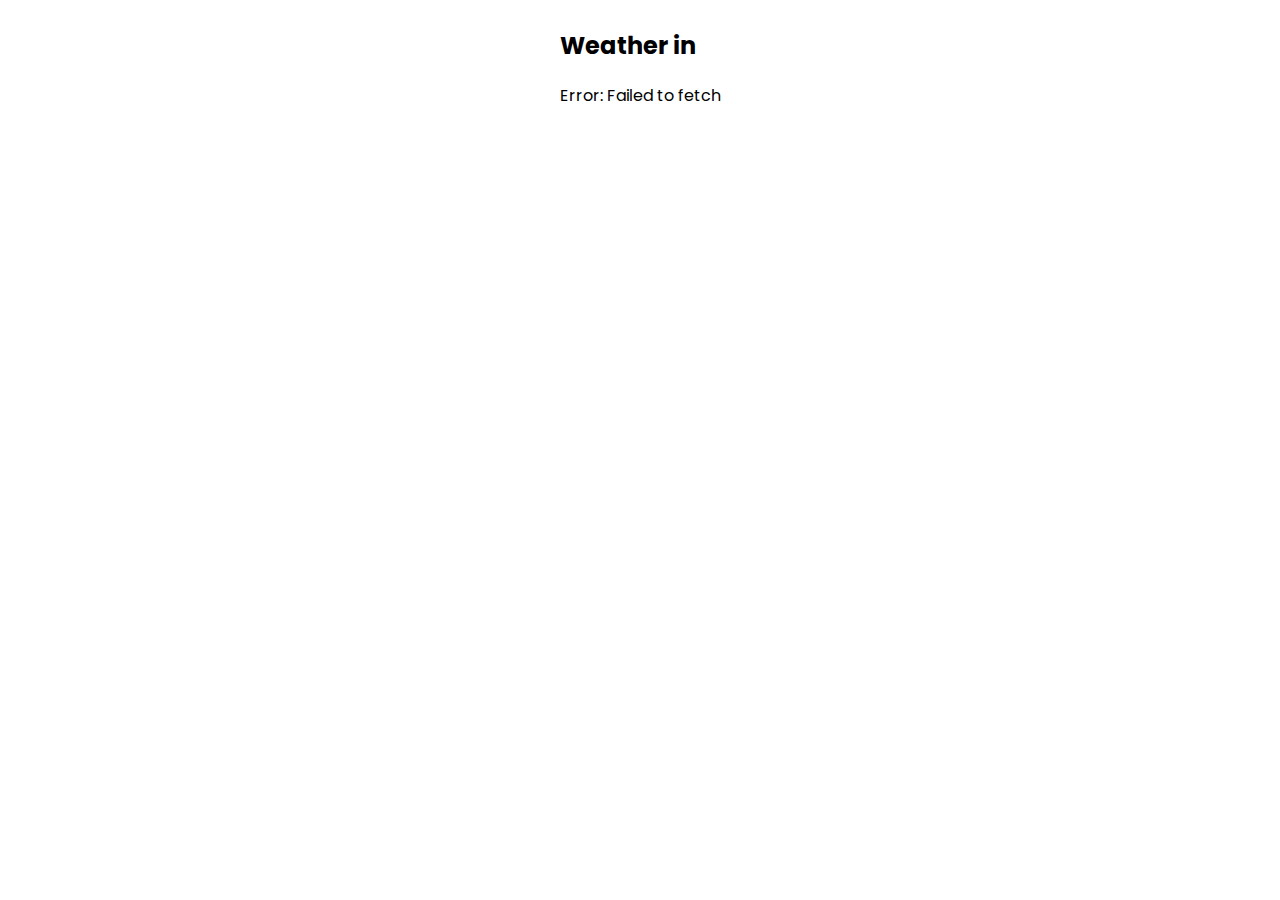
==== index.html @ 2fc7ffc3 "Update index.html" ====
<!DOCTYPE html>
<html lang="en">
<head>
    <meta charset="UTF-8">
    <meta name="viewport" content="width=device-width, initial-scale=1.0">
    <link rel="stylesheet" href="styles.css">
    <link rel="preconnect" href="https://fonts.googleapis.com">
    <link rel="preconnect" href="https://fonts.gstatic.com" crossorigin>
    <link href="https://fonts.googleapis.com/css2?family=Poppins&display=swap" rel="stylesheet">
    <title>Weather Somewhere</title>
</head>
<body>
    <div id="container">
    <h2 id="title">Weather in</h2>
    <div id="weatherInfo"></div>
</div>
    <script src="weather.js"></script>
    <script src="backgroundimage.js"></script>
</body>
</html>
---- styles.css ----
body {
    display: flex;
    flex-direction: column;
    justify-content: center;
    align-items: center;
    font-family: "Poppins", sans-serif;
    font-weight: 400;
    font-style: normal;
}

.weather-info {
    margin-top: 20px;
}
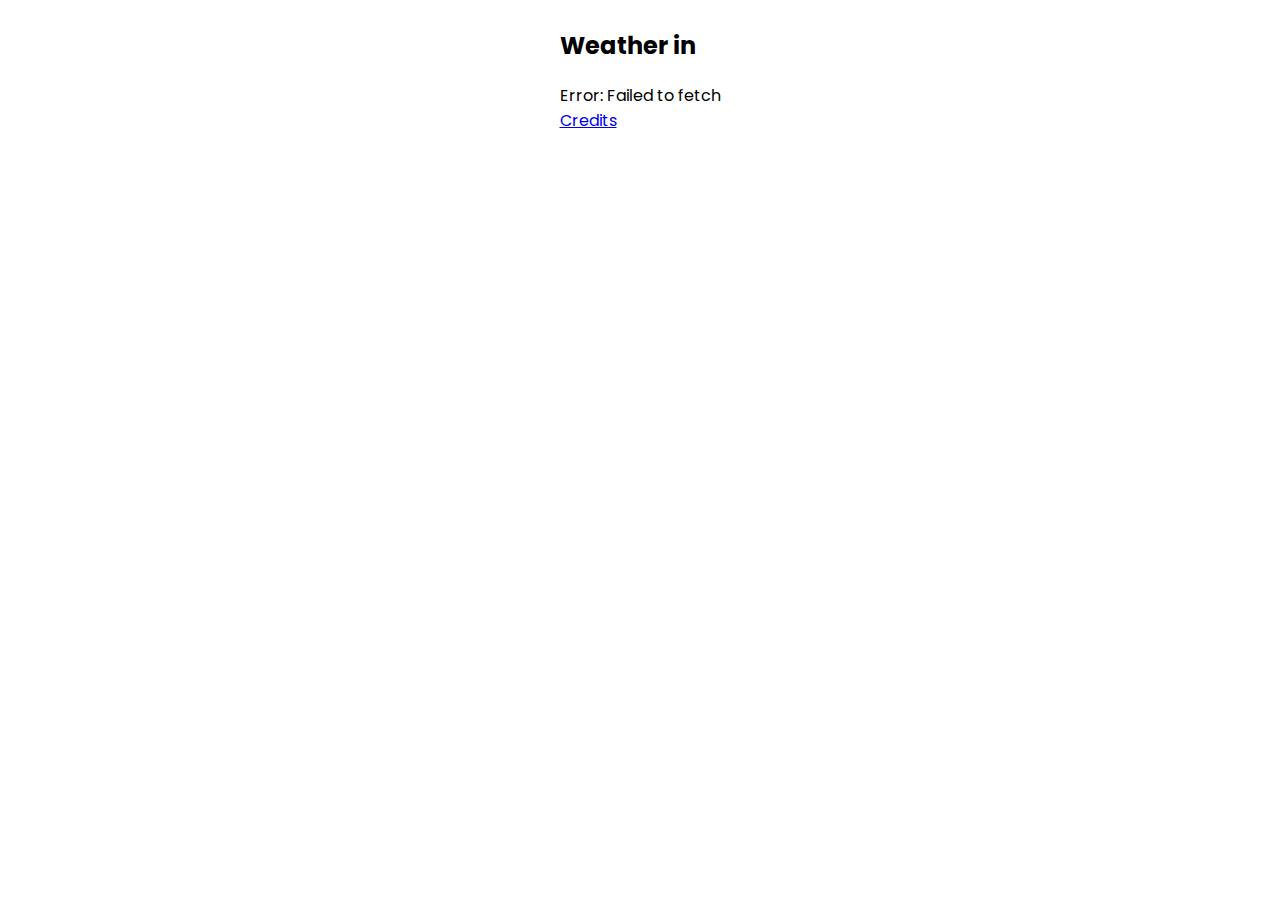
==== commit 0f0ca890: "Update index.html" ====
--- a/index.html
+++ b/index.html
@@ -6,15 +6,19 @@
     <link rel="stylesheet" href="styles.css">
     <link rel="preconnect" href="https://fonts.googleapis.com">
     <link rel="preconnect" href="https://fonts.gstatic.com" crossorigin>
-    <link href="https://fonts.googleapis.com/css2?family=Poppins&display=swap" rel="stylesheet">
+    <link href="https://fonts.googleapis.com/css2?family=Poppins:wght@400;700&display=swap" rel="stylesheet">
+    <link rel="stylesheet" href="https://cdnjs.cloudflare.com/ajax/libs/animate.css/4.1.1/animate.min.css"/>
     <title>Weather Somewhere</title>
 </head>
 <body>
-    <div id="container">
+    <div id="container" class="animate__animated animate__fadeIn">
+    <div id="text">
     <h2 id="title">Weather in</h2>
     <div id="weatherInfo"></div>
+    <a href="credits.html">Credits</a>
+    </div>
+    
 </div>
     <script src="weather.js"></script>
-    <script src="backgroundimage.js"></script>
 </body>
 </html>
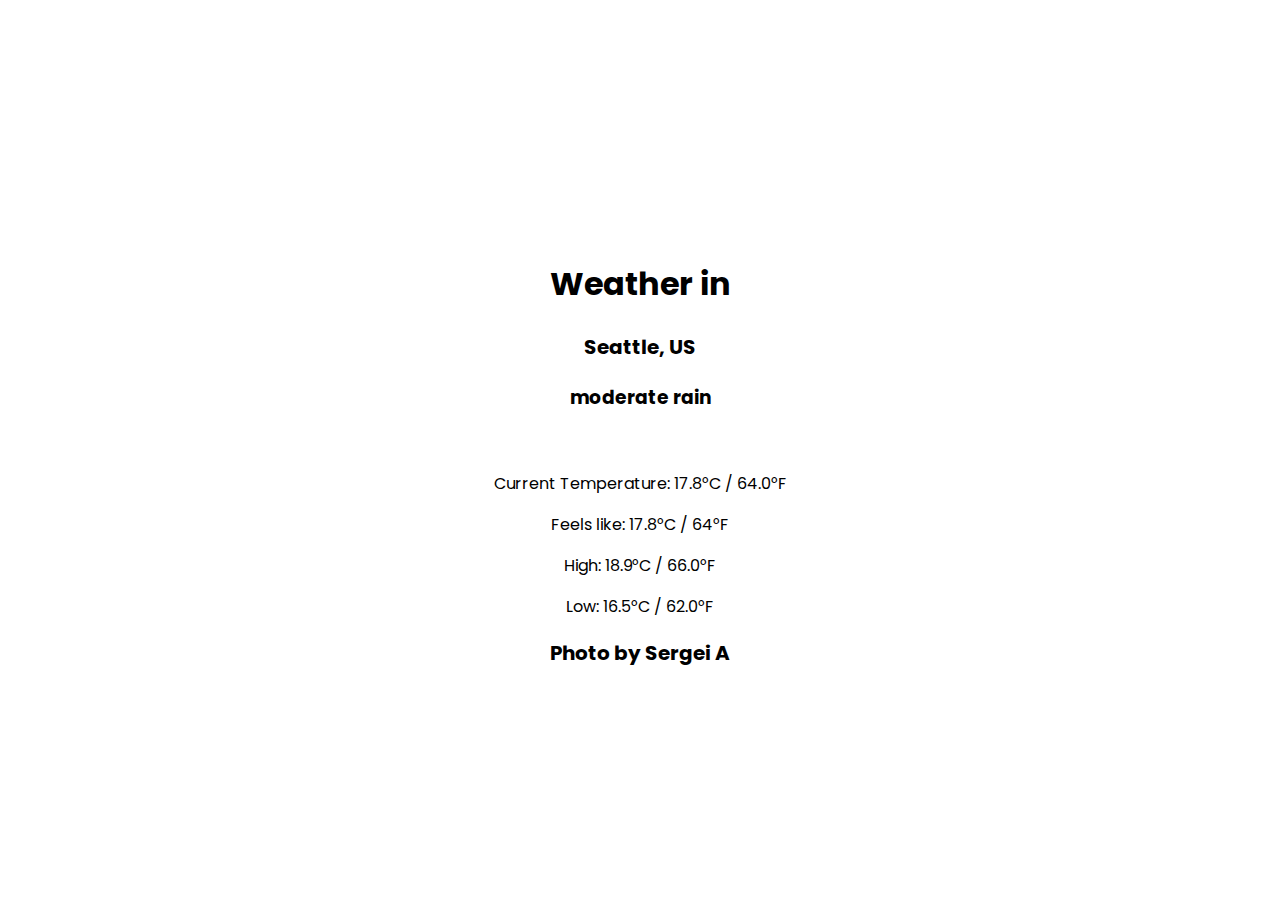
==== commit fe88ffd3: "Update index.html" ====
--- a/index.html
+++ b/index.html
@@ -15,7 +15,7 @@
     <div id="text">
     <h2 id="title">Weather in</h2>
     <div id="weatherInfo"></div>
-    <a href="credits.html">Credits</a>
+    <h3 id="credit" class="animate__animated animate__fadeIn"></h3>
     </div>
     
 </div>
--- a/styles.css
+++ b/styles.css
@@ -6,8 +6,51 @@
     font-family: "Poppins", sans-serif;
     font-weight: 400;
     font-style: normal;
+    height: 100%;
+    margin: 0;
+    background-attachment: fixed;
+    
 }
 
-.weather-info {
+#text {
     margin-top: 20px;
+    background: rgba(255, 255, 255, 0.7);
+    padding: 20px;
+    border-radius: 8px; 
+    text-align: center;
+    font-weight: 400;
 }
+
+#container {
+    display: flex;
+    flex-direction: column;
+    justify-content: center;
+    align-items: center;
+    height: 100vh;
+    margin: 0;
+}
+
+#title {
+    font-size: 2em;
+    margin-bottom: 20px;
+    font-weight: 700;
+    font-style: normal;
+}
+
+a {
+    text-decoration: none;
+    font-size: 20px;
+    padding: 1%;
+}
+a:link, a:visited {
+    color: #000000;
+}
+a:hover {
+    color: #0000ff;
+}
+
+ul {
+    list-style-type: none;
+    padding: 0;
+    margin: 0;
+}
